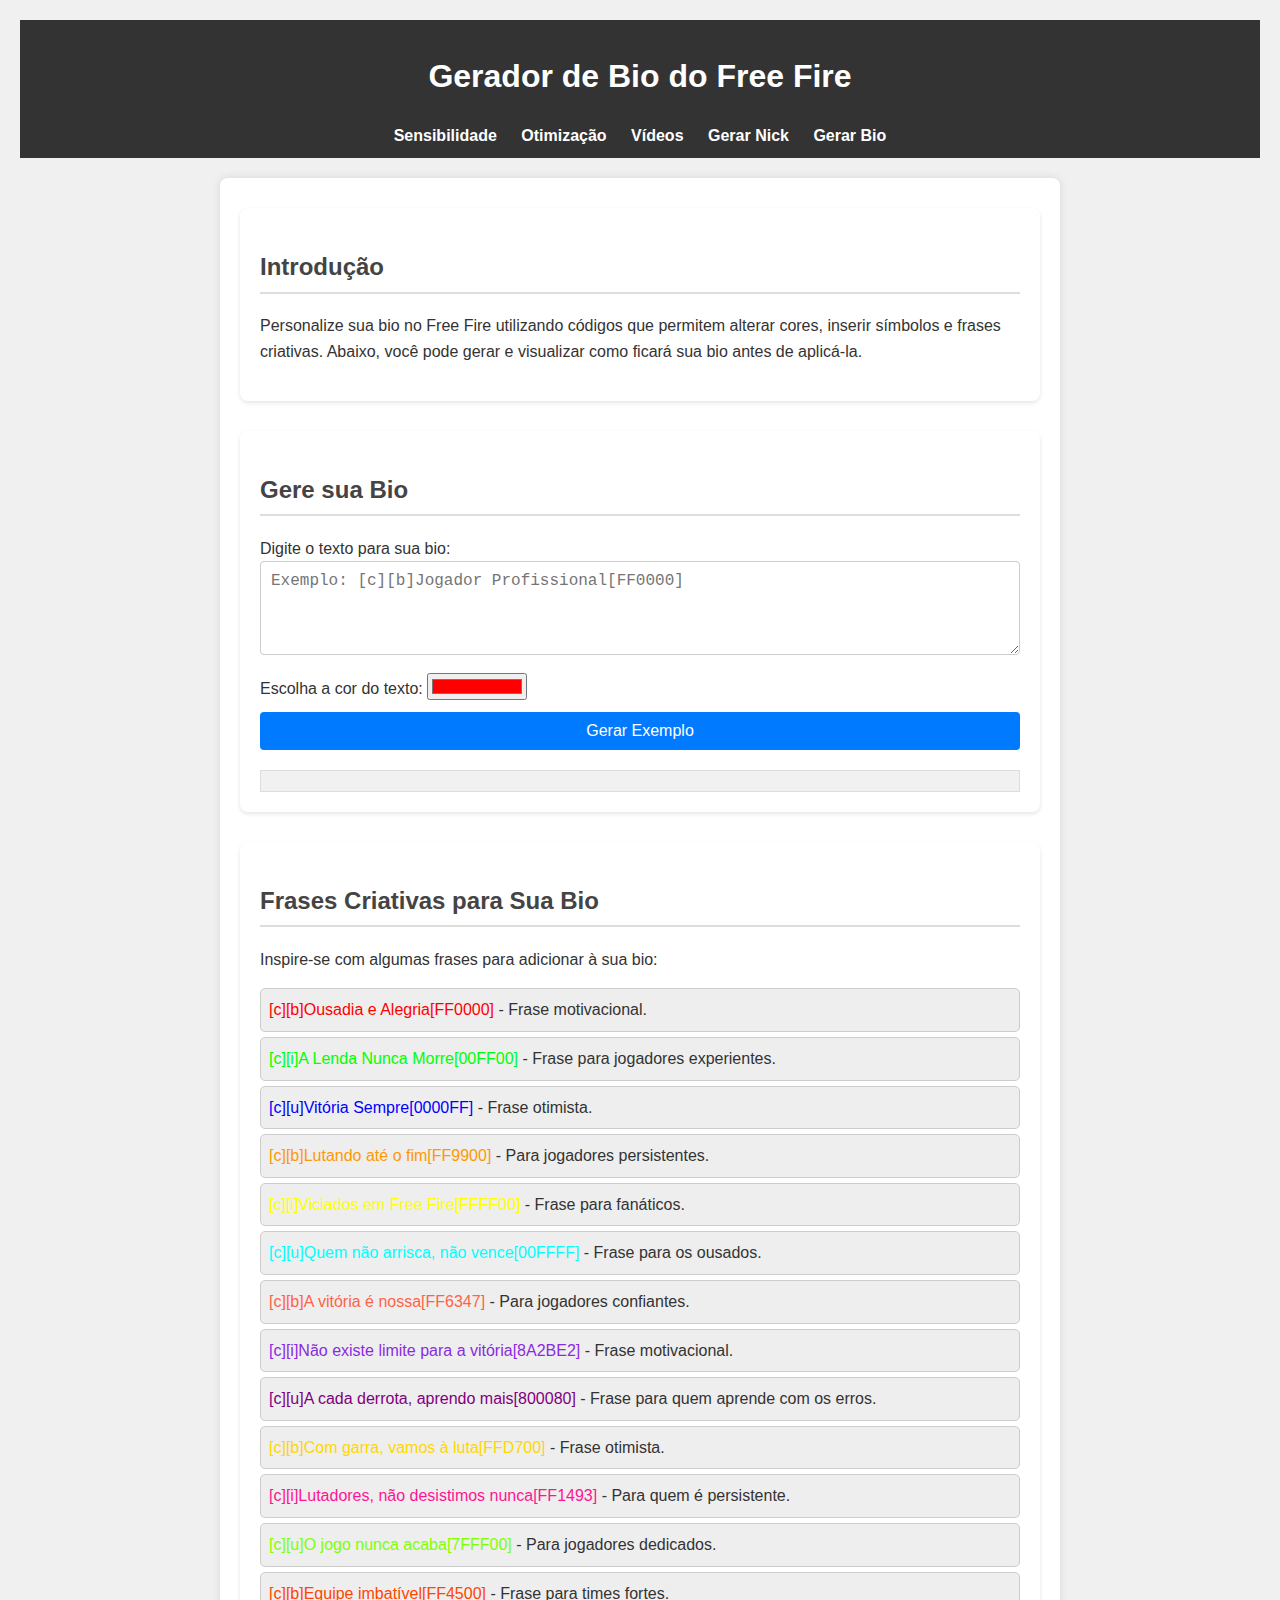
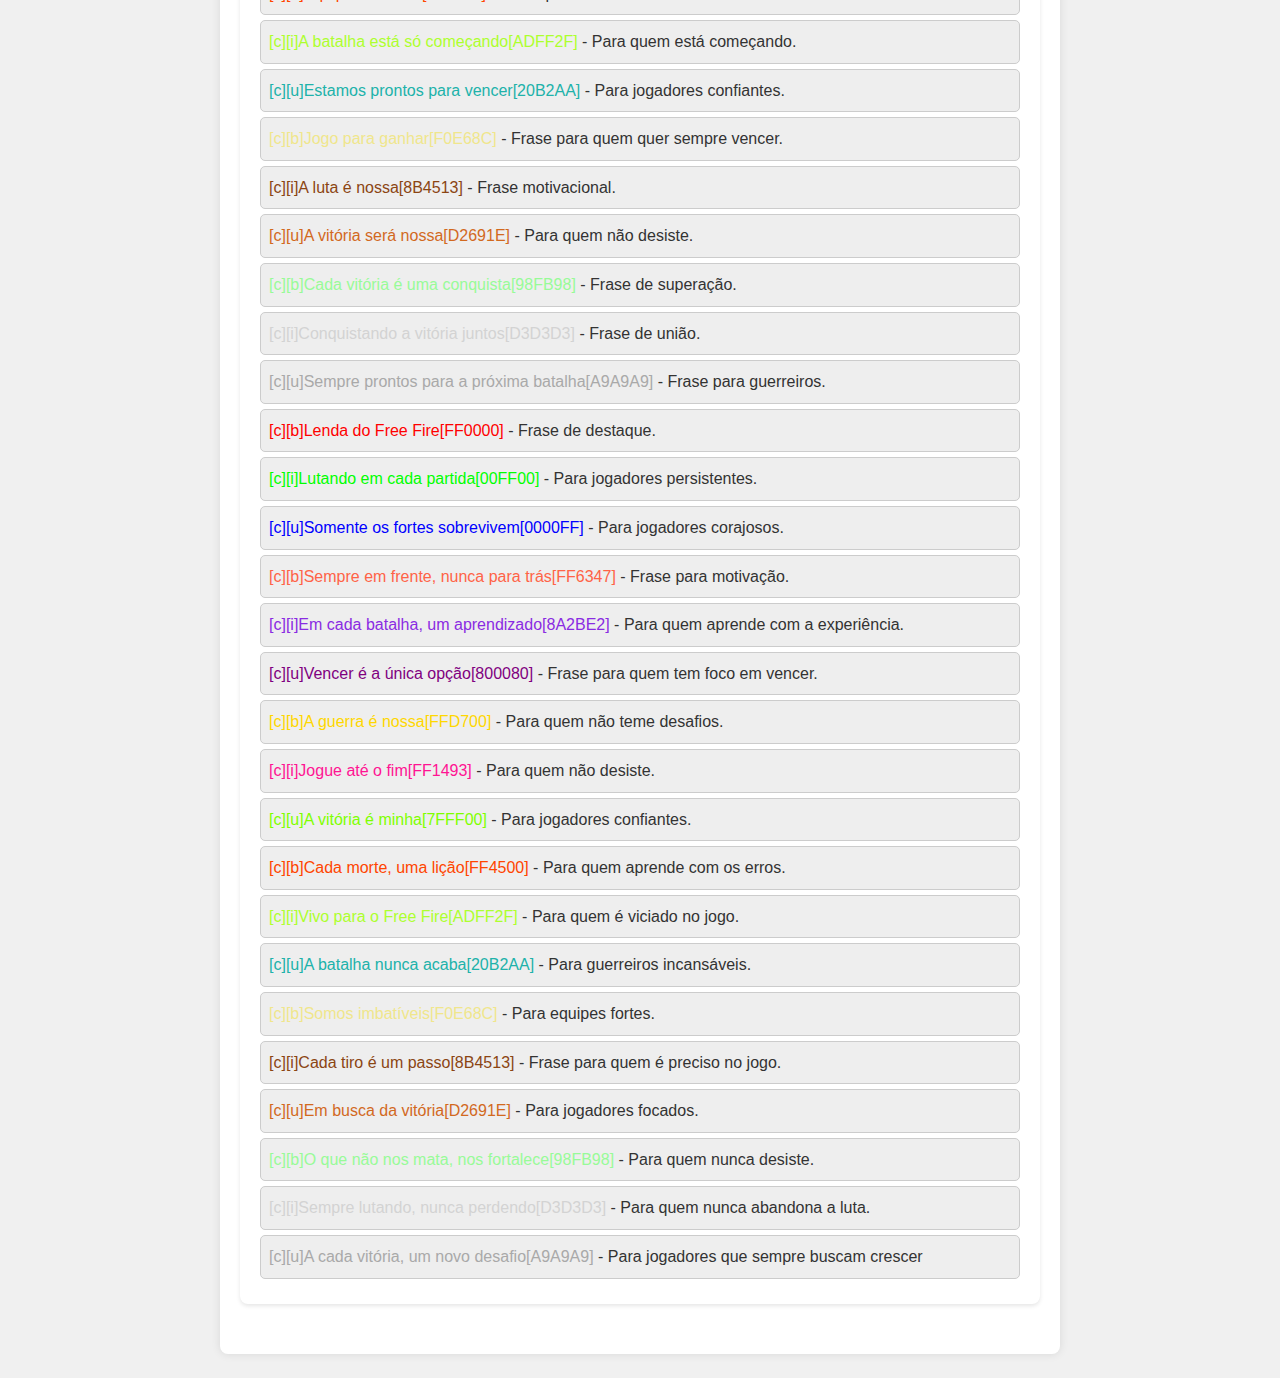
==== gerar-bio.html @ e3623043 "subir" ====
<!DOCTYPE html>
<html lang="pt-BR">
<head>
  <meta charset="UTF-8">
  <meta name="viewport" content="width=device-width, initial-scale=1.0">
  <title>Personalizador de Bio do Free Fire</title>
  <link rel="stylesheet" href="styles.css">
  <style>
    body {
      font-family: Arial, sans-serif;
      background-color: #f0f0f0;
      margin: 0;
      padding: 20px;
    }

    header {
      text-align: center;
      margin-bottom: 20px;
    }

    header h1 {
      font-size: 2em;
    }

    nav a {
      margin: 0 10px;
      text-decoration: none;
      color: #ffffff;
    }

    .container {
      max-width: 800px;
      margin: 0 auto;
      background: #fff;
      padding: 20px;
      border-radius: 8px;
      box-shadow: 0 0 10px rgba(0, 0, 0, 0.1);
    }

    h1 {
      text-align: center;
      margin-bottom: 20px;
    }

    input[type="text"],
    textarea {
      width: calc(100% - 22px);
      padding: 10px;
      margin-bottom: 10px;
      border: 1px solid #ccc;
      border-radius: 4px;
      font-size: 16px;
    }

    button {
      width: 100%;
      padding: 10px;
      background-color: #28a745;
      color: white;
      border: none;
      border-radius: 4px;
      font-size: 16px;
      cursor: pointer;
    }

    button:hover {
      background-color: #218838;
    }

    .nick-list {
      margin-top: 20px;
    }

    table {
      width: 100%;
      border-collapse: collapse;
    }

    th, td {
      border: 1px solid #ddd;
      padding: 8px;
      text-align: center;
    }

    th {
      background-color: #28a745;
      color: white;
    }

    .btn-copy {
      background: #007bff;
      color: #fff;
      border: none;
      padding: 6px 12px;
      cursor: pointer;
      border-radius: 4px;
      font-size: 14px;
    }

    .btn-copy:hover {
      background: #0056b3;
    }

    #descricao {
      text-align: center;
      margin-bottom: 30px;
    }

    .section {
      margin-bottom: 30px;
    }

    .bio-preview {
      margin-top: 20px;
      padding: 10px;
      background-color: #f1f1f1;
      border: 1px solid #ddd;
      text-align: center;
    }

    .color-picker {
      width: 100px;
    }

    .generate-btn {
      margin-top: 10px;
      background-color: #007bff;
    }

    .generate-btn:hover {
      background-color: #0056b3;
    }

    .copy-btn {
      background-color: #28a745;
      color: white;
      border-radius: 4px;
      padding: 6px 12px;
      cursor: pointer;
    }

    .copy-btn:hover {
      background-color: #218838;
    }
  </style>
</head>
<body>

  <header>
    <h1>Gerador de Bio do Free Fire</h1>
    <nav>
      <a href="sensibilidade.html">Sensibilidade</a>
      <a href="otimizacao.html">Otimização</a>
      <a href="videos.html">Vídeos</a>
      <a href="gerar-nick.html">Gerar Nick</a>
      <a href="gerar-bio.html">Gerar Bio</a>
    </nav>        
  </header>

  <div class="container">
    <!-- Seção de Introdução -->
    <section class="section">
      <h2>Introdução</h2>
      <p>Personalize sua bio no Free Fire utilizando códigos que permitem alterar cores, inserir símbolos e frases criativas. Abaixo, você pode gerar e visualizar como ficará sua bio antes de aplicá-la.</p>
    </section>

    <!-- Seção de Geração de Bio -->
    <section class="section">
      <h2>Gere sua Bio</h2>
      <label for="bioInput">Digite o texto para sua bio:</label>
      <textarea id="bioInput" rows="4" cols="50" placeholder="Exemplo: [c][b]Jogador Profissional[FF0000]"></textarea><br>
      <label for="colorPicker">Escolha a cor do texto:</label>
      <input type="color" id="colorPicker" class="color-picker" value="#FF0000">
      <button class="generate-btn" onclick="gerarBio()">Gerar Exemplo</button>
      <div id="bioPreview" class="bio-preview"></div>
      <button class="copy-btn" id="copyBioBtn" style="display:none;" onclick="copiarBio()">Copiar Bio</button>
    </section>

    <!-- Seção de Frases Criativas para Bio -->
    <section class="section">
      <h2>Frases Criativas para Sua Bio</h2>
      <p>Inspire-se com algumas frases para adicionar à sua bio:</p>
      <ul>
        <li><span style="color: #FF0000;">[c][b]Ousadia e Alegria[FF0000]</span> - Frase motivacional.</li>
        <li><span style="color: #00FF00;">[c][i]A Lenda Nunca Morre[00FF00]</span> - Frase para jogadores experientes.</li>
        <li><span style="color: #0000FF;">[c][u]Vitória Sempre[0000FF]</span> - Frase otimista.</li>
        <li><span style="color: #FF9900;">[c][b]Lutando até o fim[FF9900]</span> - Para jogadores persistentes.</li>
        <li><span style="color: #FFFF00;">[c][i]Viciados em Free Fire[FFFF00]</span> - Frase para fanáticos.</li>
        <li><span style="color: #00FFFF;">[c][u]Quem não arrisca, não vence[00FFFF]</span> - Frase para os ousados.</li>
        <li><span style="color: #FF6347;">[c][b]A vitória é nossa[FF6347]</span> - Para jogadores confiantes.</li>
        <li><span style="color: #8A2BE2;">[c][i]Não existe limite para a vitória[8A2BE2]</span> - Frase motivacional.</li>
        <li><span style="color: #800080;">[c][u]A cada derrota, aprendo mais[800080]</span> - Frase para quem aprende com os erros.</li>
        <li><span style="color: #FFD700;">[c][b]Com garra, vamos à luta[FFD700]</span> - Frase otimista.</li>
        <li><span style="color: #FF1493;">[c][i]Lutadores, não desistimos nunca[FF1493]</span> - Para quem é persistente.</li>
        <li><span style="color: #7FFF00;">[c][u]O jogo nunca acaba[7FFF00]</span> - Para jogadores dedicados.</li>
        <li><span style="color: #FF4500;">[c][b]Equipe imbatível[FF4500]</span> - Frase para times fortes.</li>
        <li><span style="color: #ADFF2F;">[c][i]A batalha está só começando[ADFF2F]</span> - Para quem está começando.</li>
        <li><span style="color: #20B2AA;">[c][u]Estamos prontos para vencer[20B2AA]</span> - Para jogadores confiantes.</li>
        <li><span style="color: #F0E68C;">[c][b]Jogo para ganhar[F0E68C]</span> - Frase para quem quer sempre vencer.</li>
        <li><span style="color: #8B4513;">[c][i]A luta é nossa[8B4513]</span> - Frase motivacional.</li>
        <li><span style="color: #D2691E;">[c][u]A vitória será nossa[D2691E]</span> - Para quem não desiste.</li>
        <li><span style="color: #98FB98;">[c][b]Cada vitória é uma conquista[98FB98]</span> - Frase de superação.</li>
        <li><span style="color: #D3D3D3;">[c][i]Conquistando a vitória juntos[D3D3D3]</span> - Frase de união.</li>
        <li><span style="color: #A9A9A9;">[c][u]Sempre prontos para a próxima batalha[A9A9A9]</span> - Frase para guerreiros.</li>
        <li><span style="color: #FF0000;">[c][b]Lenda do Free Fire[FF0000]</span> - Frase de destaque.</li>
        <li><span style="color: #00FF00;">[c][i]Lutando em cada partida[00FF00]</span> - Para jogadores persistentes.</li>
        <li><span style="color: #0000FF;">[c][u]Somente os fortes sobrevivem[0000FF]</span> - Para jogadores corajosos.</li>
        <li><span style="color: #FF6347;">[c][b]Sempre em frente, nunca para trás[FF6347]</span> - Frase para motivação.</li>
        <li><span style="color: #8A2BE2;">[c][i]Em cada batalha, um aprendizado[8A2BE2]</span> - Para quem aprende com a experiência.</li>
        <li><span style="color: #800080;">[c][u]Vencer é a única opção[800080]</span> - Frase para quem tem foco em vencer.</li>
        <li><span style="color: #FFD700;">[c][b]A guerra é nossa[FFD700]</span> - Para quem não teme desafios.</li>
        <li><span style="color: #FF1493;">[c][i]Jogue até o fim[FF1493]</span> - Para quem não desiste.</li>
        <li><span style="color: #7FFF00;">[c][u]A vitória é minha[7FFF00]</span> - Para jogadores confiantes.</li>
        <li><span style="color: #FF4500;">[c][b]Cada morte, uma lição[FF4500]</span> - Para quem aprende com os erros.</li>
        <li><span style="color: #ADFF2F;">[c][i]Vivo para o Free Fire[ADFF2F]</span> - Para quem é viciado no jogo.</li>
        <li><span style="color: #20B2AA;">[c][u]A batalha nunca acaba[20B2AA]</span> - Para guerreiros incansáveis.</li>
        <li><span style="color: #F0E68C;">[c][b]Somos imbatíveis[F0E68C]</span> - Para equipes fortes.</li>
        <li><span style="color: #8B4513;">[c][i]Cada tiro é um passo[8B4513]</span> - Frase para quem é preciso no jogo.</li>
        <li><span style="color: #D2691E;">[c][u]Em busca da vitória[D2691E]</span> - Para jogadores focados.</li>
        <li><span style="color: #98FB98;">[c][b]O que não nos mata, nos fortalece[98FB98]</span> - Para quem nunca desiste.</li>
        <li><span style="color: #D3D3D3;">[c][i]Sempre lutando, nunca perdendo[D3D3D3]</span> - Para quem nunca abandona a luta.</li>
        <li><span style="color: #A9A9A9;">[c][u]A cada vitória, um novo desafio[A9A9A9]</span> - Para jogadores que sempre buscam crescer
      </ul>
    </section>
  </div>

  <script>
    // Função para gerar e exibir a bio personalizada
    function gerarBio() {
      const bioInput = document.getElementById("bioInput").value;
      const colorPicker = document.getElementById("colorPicker").value;
      const bioPreview = document.getElementById("bioPreview");
      bioPreview.textContent = `[c][b]${bioInput}[${colorPicker}]`;
      document.getElementById("copyBioBtn").style.display = "inline-block";
    }

    // Função para copiar a bio gerada
    function copiarBio() {
      const bioPreview = document.getElementById("bioPreview").textContent;
      navigator.clipboard.writeText(bioPreview).then(function() {
        alert("Bio copiada com sucesso!");
      }, function() {
        alert("Falha ao copiar a bio.");
      });
    }

    // Função para copiar um código específico
    function copiarCodigo(codigo) {
      navigator.clipboard.writeText(codigo).then(function() {
        alert("Código copiado com sucesso!");
      }, function() {
        alert("Falha ao copiar o código.");
      });
    }
  </script>

</body>
</html>
---- styles.css ----
/* Estilo geral */
/* Estilo geral */
body {
    font-family: Arial, sans-serif;
    line-height: 1.6;
    margin: 0;
    padding: 0;
    background-color: #f9f9f9;
    color: #333;
    background-image: url('https://i0.wp.com/www.salvandonerd.blog.br/wp-content/uploads/2022/06/Freefa.jpg?fit=1920%2C1080&ssl=1');  /* Substitua 'images/fundo.jpg' pelo caminho correto da sua imagem */
    background-size: cover;  /* Faz a imagem cobrir toda a tela */
    background-position: center;  /* Centraliza a imagem */
    background-repeat: no-repeat;  /* Impede que a imagem se repita */
}

/* Cabeçalho e navegação */
header {
    background: #333;
    color: #fff;
    padding: 10px 20px;
    text-align: center;
    position: sticky;
    top: 0;
    z-index: 1000;
}

nav a {
    color: #fff;
    margin: 0 15px;
    text-decoration: none;
    font-weight: bold;
}

nav a:hover {
    text-decoration: underline;
}

/* Estilo das seções */
section {
    padding: 20px;
    margin: 10px auto;
    max-width: 1200px;
    background: #fff;
    border-radius: 8px;
    box-shadow: 0 2px 4px rgba(0, 0, 0, 0.1);
}

h2, h3 {
    color: #444;
    border-bottom: 2px solid #ddd;
    padding-bottom: 5px;
}

h3 {
    margin-top: 20px;
}

/* Categorias de conteúdo */
.categoria {
    margin: 20px 0;
    padding: 15px;
    border: 1px solid #ddd;
    border-radius: 8px;
    background-color: #f4f4f4;
}

.categoria h3 {
    margin-bottom: 10px;
    color: #555;
}

/* Lista de configurações */
ul {
    list-style: none;
    padding: 0;
    margin: 0;
}

ul li {
    padding: 8px;
    margin-bottom: 5px;
    background: #eee;
    border-radius: 5px;
    border: 1px solid #ccc;
}

ul li:hover {
    background: #ddd;
}

/* Estilo dos vídeos */
.video-player {
    display: flex;
    flex-wrap: wrap;
    gap: 20px;
    margin-top: 10px;
}

.video-player iframe {
    flex: 1 1 300px;
    max-width: 560px;
    border: 1px solid #ddd;
    border-radius: 8px;
    box-shadow: 0 2px 4px rgba(0, 0, 0, 0.1);
}

/* Rodapé */
footer {
    background: #333;
    color: #fff;
    text-align: center;
    padding: 10px 0;
    margin-top: 20px;
    font-size: 0.9em;
}

footer p {
    margin: 0;
}
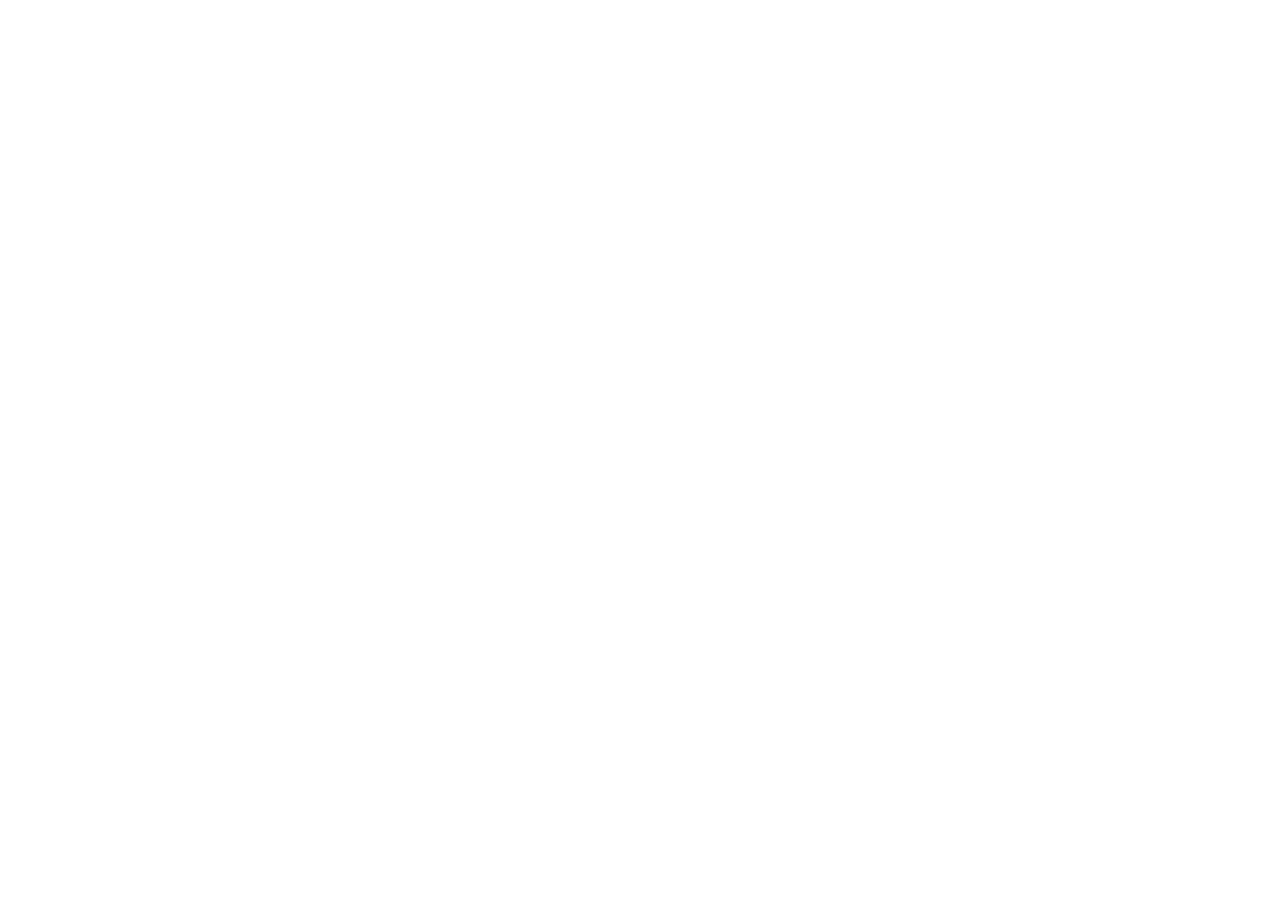
==== commit 87f09e96: "Update gerar-bio.html" ====
--- a/gerar-bio.html
+++ b/gerar-bio.html
@@ -253,6 +253,6 @@
       });
     }
   </script>
-
+  <script src="script.js"></script>
 </body>
 </html>
--- a/styles.css
+++ b/styles.css
@@ -1,4 +1,3 @@
-/* Estilo geral */
 /* Estilo geral */
 body {
     font-family: Arial, sans-serif;
@@ -7,10 +6,12 @@
     padding: 0;
     background-color: #f9f9f9;
     color: #333;
-    background-image: url('https://i0.wp.com/www.salvandonerd.blog.br/wp-content/uploads/2022/06/Freefa.jpg?fit=1920%2C1080&ssl=1');  /* Substitua 'images/fundo.jpg' pelo caminho correto da sua imagem */
-    background-size: cover;  /* Faz a imagem cobrir toda a tela */
-    background-position: center;  /* Centraliza a imagem */
-    background-repeat: no-repeat;  /* Impede que a imagem se repita */
+    background-image: url('https://i0.wp.com/www.salvandonerd.blog.br/wp-content/uploads/2022/06/Freefa.jpg?fit=1920%2C1080&ssl=1');
+    background-size: cover;
+    background-position: center;
+    background-repeat: no-repeat;
+    height: 100%; /* Garante que o body ocupe 100% da altura da tela */
+    overflow-x: hidden; /* Evita a rolagem horizontal */
 }
 
 /* Cabeçalho e navegação */
@@ -43,8 +44,10 @@
     background: #fff;
     border-radius: 8px;
     box-shadow: 0 2px 4px rgba(0, 0, 0, 0.1);
-}
-
+    margin-bottom: 30px; /* Garantir que haja espaço para rolagem */
+}
+
+/* Títulos */
 h2, h3 {
     color: #444;
     border-bottom: 2px solid #ddd;
@@ -82,6 +85,7 @@
     background: #eee;
     border-radius: 5px;
     border: 1px solid #ccc;
+    transition: background 0.3s ease;
 }
 
 ul li:hover {
@@ -102,6 +106,11 @@
     border: 1px solid #ddd;
     border-radius: 8px;
     box-shadow: 0 2px 4px rgba(0, 0, 0, 0.1);
+    transition: transform 0.3s ease;
+}
+
+.video-player iframe:hover {
+    transform: scale(1.05);
 }
 
 /* Rodapé */
@@ -117,3 +126,88 @@
 footer p {
     margin: 0;
 }
+
+/* Estilo do painel de login e descrição lado a lado */
+.container-wrapper {
+    display: flex;
+    justify-content: space-between; /* Garante que os dois painéis fiquem lado a lado */
+    margin-top: 50px; /* Adiciona uma margem superior para não colidir com o topo */
+    padding: 0 20px;
+}
+
+/* Painel de Login */
+.container {
+    background: rgba(255, 255, 255, 0.9);
+    padding: 20px;
+    border-radius: 10px;
+    box-shadow: 0 0 15px rgba(0, 0, 0, 0.3);
+    text-align: center;
+    width: 100%;
+    max-width: 450px;
+    display: flex;
+    flex-direction: column;
+    align-items: center;
+}
+
+/* Painel de Descrição */
+.description-panel {
+    background: rgba(255, 255, 255, 0.9);
+    padding: 20px;
+    border-radius: 10px;
+    box-shadow: 0 0 15px rgba(0, 0, 0, 0.3);
+    text-align: center;
+    width: 100%;
+    max-width: 500px;
+    margin-left: 20px; /* Espaçamento entre os painéis */
+}
+
+/* Reduzir os painéis em telas menores */
+@media (max-width: 768px) {
+    .container-wrapper {
+        flex-direction: column; /* Os painéis vão empilhar em telas menores */
+        align-items: center;
+    }
+
+    .container, .description-panel {
+        width: 80%; /* Ambos os painéis terão 80% da largura da tela */
+        max-width: none;
+        margin-bottom: 20px; /* Espaçamento entre os painéis */
+    }
+}
+
+/* Inputs de login */
+input[type="text"], input[type="password"] {
+    width: 100%;
+    padding: 12px;
+    margin: 10px 0;
+    border: 1px solid #ccc;
+    border-radius: 5px;
+}
+
+/* Botões */
+button {
+    padding: 15px;
+    background-color: #FF5A00;
+    color: white;
+    border: none;
+    border-radius: 5px;
+    cursor: pointer;
+    width: 100%;
+    margin-top: 10px;
+}
+
+button:hover {
+    background-color: #D94500;
+}
+
+/* Ajustes para dispositivos móveis */
+@media (max-width: 480px) {
+    .container {
+        width: 95%; /* Ajuste para telas ainda menores */
+    }
+
+    input[type="text"], input[type="password"], button {
+        padding: 10px;
+        font-size: 14px; /* Ajustar tamanho da fonte */
+    }
+}
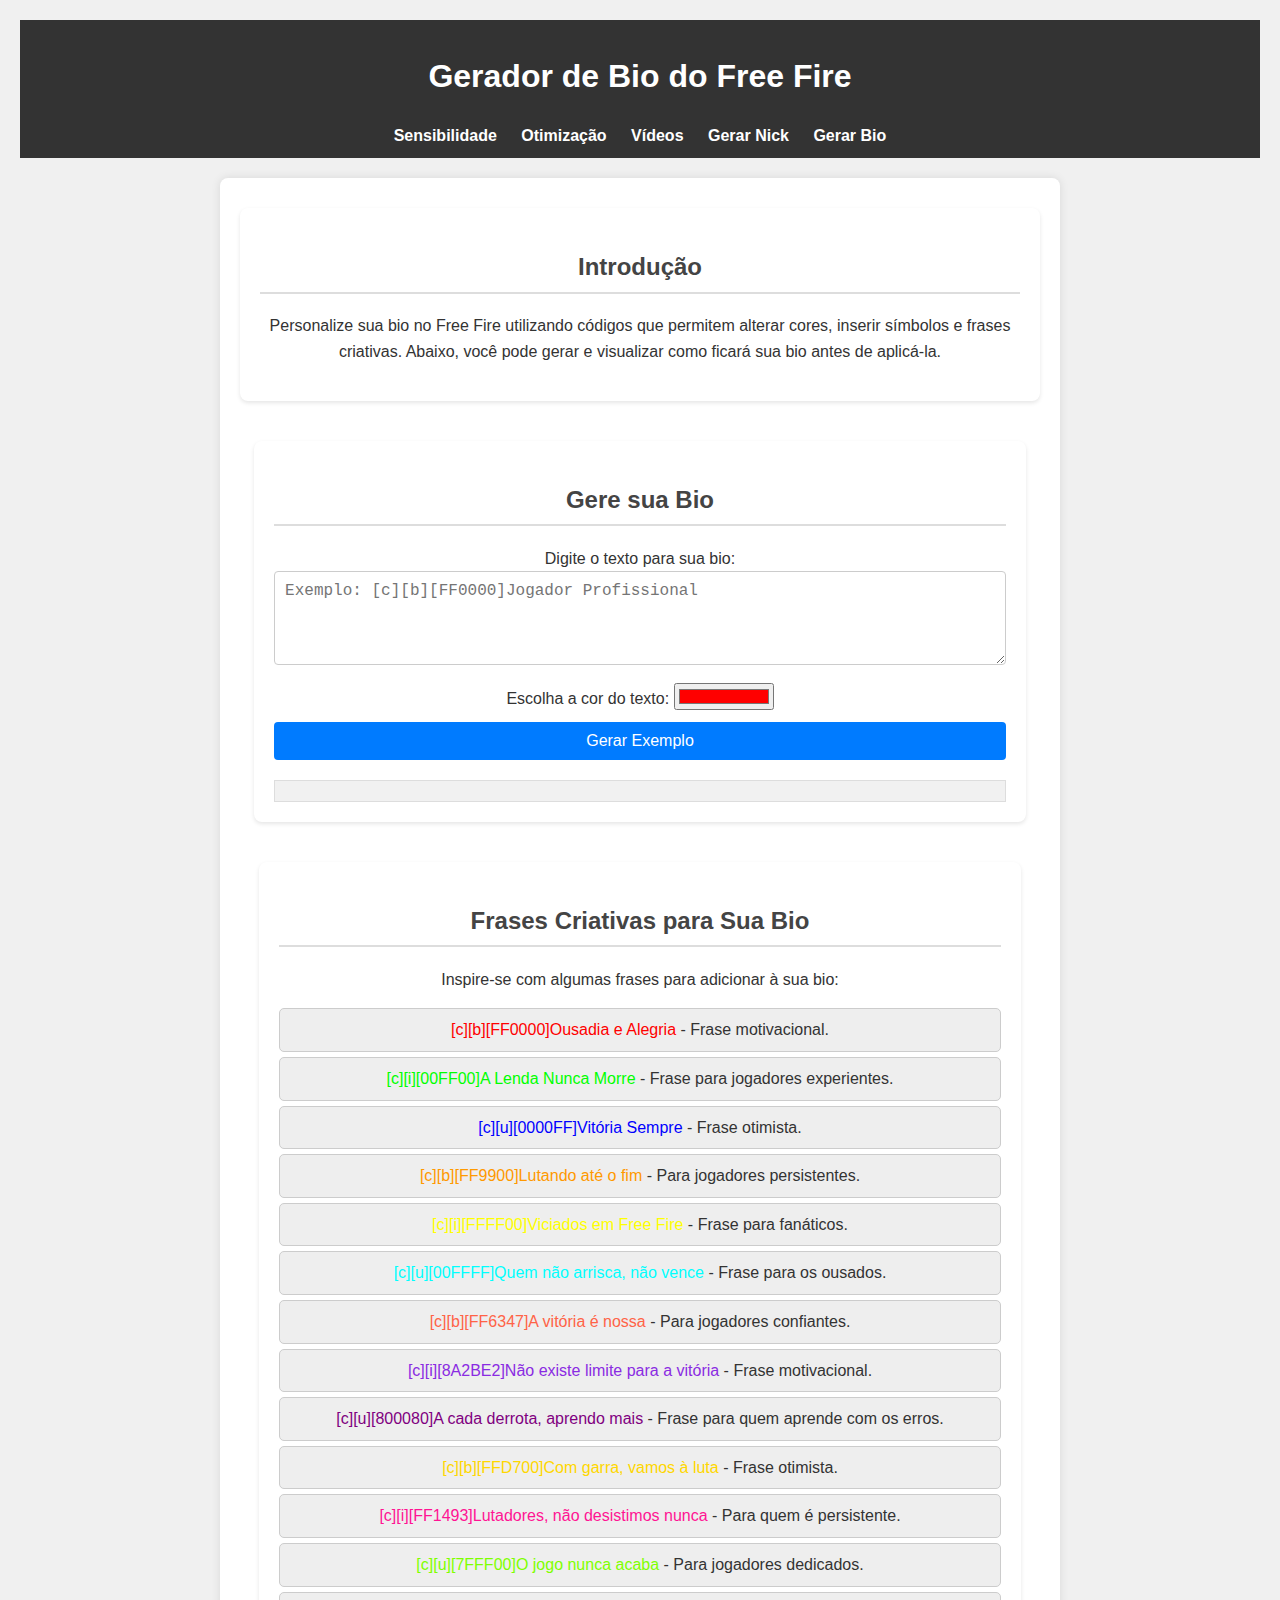
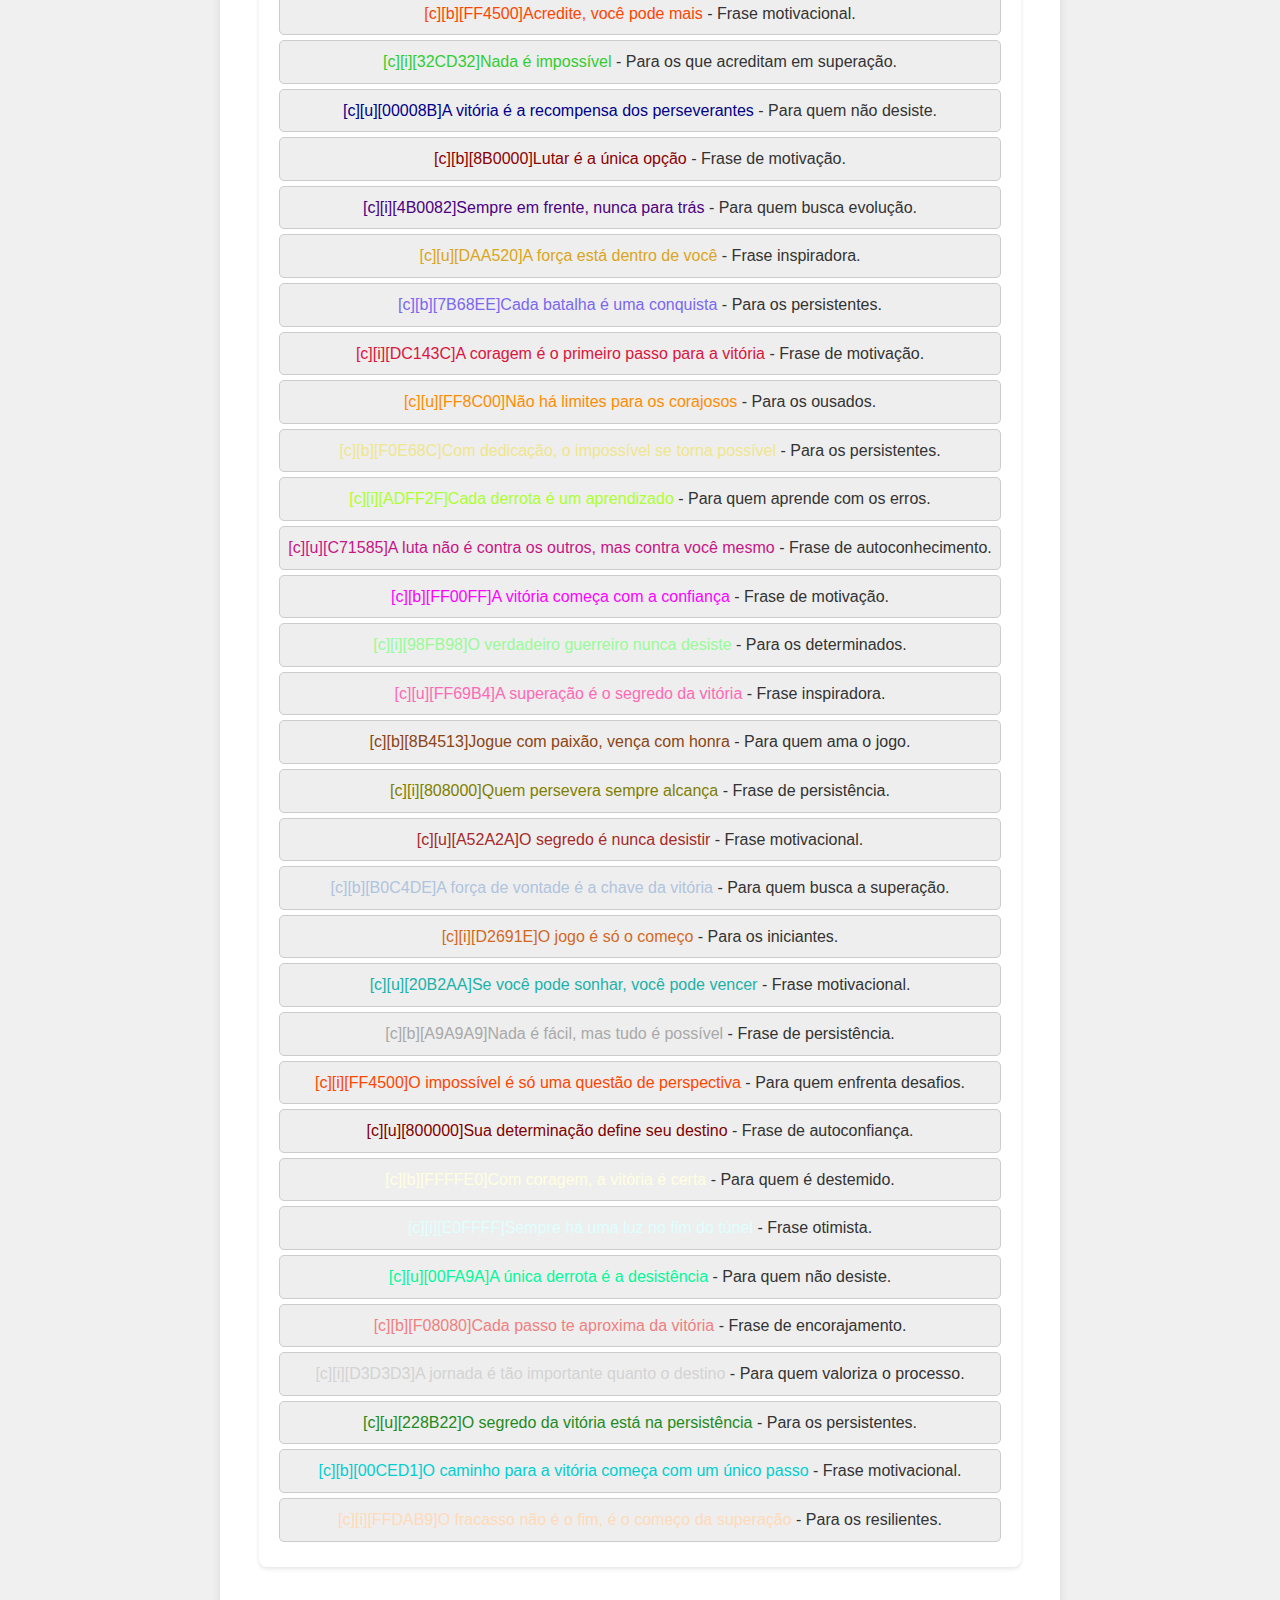
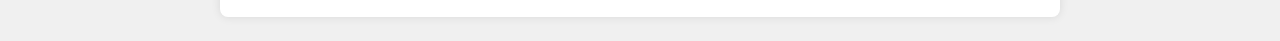
==== commit 9c6e52f5: "Update gerar-bio.html" ====
--- a/gerar-bio.html
+++ b/gerar-bio.html
@@ -168,7 +168,7 @@
     <section class="section">
       <h2>Gere sua Bio</h2>
       <label for="bioInput">Digite o texto para sua bio:</label>
-      <textarea id="bioInput" rows="4" cols="50" placeholder="Exemplo: [c][b]Jogador Profissional[FF0000]"></textarea><br>
+      <textarea id="bioInput" rows="4" cols="50" placeholder="Exemplo: [c][b][FF0000]Jogador Profissional"></textarea><br>
       <label for="colorPicker">Escolha a cor do texto:</label>
       <input type="color" id="colorPicker" class="color-picker" value="#FF0000">
       <button class="generate-btn" onclick="gerarBio()">Gerar Exemplo</button>
@@ -181,46 +181,53 @@
       <h2>Frases Criativas para Sua Bio</h2>
       <p>Inspire-se com algumas frases para adicionar à sua bio:</p>
       <ul>
-        <li><span style="color: #FF0000;">[c][b]Ousadia e Alegria[FF0000]</span> - Frase motivacional.</li>
-        <li><span style="color: #00FF00;">[c][i]A Lenda Nunca Morre[00FF00]</span> - Frase para jogadores experientes.</li>
-        <li><span style="color: #0000FF;">[c][u]Vitória Sempre[0000FF]</span> - Frase otimista.</li>
-        <li><span style="color: #FF9900;">[c][b]Lutando até o fim[FF9900]</span> - Para jogadores persistentes.</li>
-        <li><span style="color: #FFFF00;">[c][i]Viciados em Free Fire[FFFF00]</span> - Frase para fanáticos.</li>
-        <li><span style="color: #00FFFF;">[c][u]Quem não arrisca, não vence[00FFFF]</span> - Frase para os ousados.</li>
-        <li><span style="color: #FF6347;">[c][b]A vitória é nossa[FF6347]</span> - Para jogadores confiantes.</li>
-        <li><span style="color: #8A2BE2;">[c][i]Não existe limite para a vitória[8A2BE2]</span> - Frase motivacional.</li>
-        <li><span style="color: #800080;">[c][u]A cada derrota, aprendo mais[800080]</span> - Frase para quem aprende com os erros.</li>
-        <li><span style="color: #FFD700;">[c][b]Com garra, vamos à luta[FFD700]</span> - Frase otimista.</li>
-        <li><span style="color: #FF1493;">[c][i]Lutadores, não desistimos nunca[FF1493]</span> - Para quem é persistente.</li>
-        <li><span style="color: #7FFF00;">[c][u]O jogo nunca acaba[7FFF00]</span> - Para jogadores dedicados.</li>
-        <li><span style="color: #FF4500;">[c][b]Equipe imbatível[FF4500]</span> - Frase para times fortes.</li>
-        <li><span style="color: #ADFF2F;">[c][i]A batalha está só começando[ADFF2F]</span> - Para quem está começando.</li>
-        <li><span style="color: #20B2AA;">[c][u]Estamos prontos para vencer[20B2AA]</span> - Para jogadores confiantes.</li>
-        <li><span style="color: #F0E68C;">[c][b]Jogo para ganhar[F0E68C]</span> - Frase para quem quer sempre vencer.</li>
-        <li><span style="color: #8B4513;">[c][i]A luta é nossa[8B4513]</span> - Frase motivacional.</li>
-        <li><span style="color: #D2691E;">[c][u]A vitória será nossa[D2691E]</span> - Para quem não desiste.</li>
-        <li><span style="color: #98FB98;">[c][b]Cada vitória é uma conquista[98FB98]</span> - Frase de superação.</li>
-        <li><span style="color: #D3D3D3;">[c][i]Conquistando a vitória juntos[D3D3D3]</span> - Frase de união.</li>
-        <li><span style="color: #A9A9A9;">[c][u]Sempre prontos para a próxima batalha[A9A9A9]</span> - Frase para guerreiros.</li>
-        <li><span style="color: #FF0000;">[c][b]Lenda do Free Fire[FF0000]</span> - Frase de destaque.</li>
-        <li><span style="color: #00FF00;">[c][i]Lutando em cada partida[00FF00]</span> - Para jogadores persistentes.</li>
-        <li><span style="color: #0000FF;">[c][u]Somente os fortes sobrevivem[0000FF]</span> - Para jogadores corajosos.</li>
-        <li><span style="color: #FF6347;">[c][b]Sempre em frente, nunca para trás[FF6347]</span> - Frase para motivação.</li>
-        <li><span style="color: #8A2BE2;">[c][i]Em cada batalha, um aprendizado[8A2BE2]</span> - Para quem aprende com a experiência.</li>
-        <li><span style="color: #800080;">[c][u]Vencer é a única opção[800080]</span> - Frase para quem tem foco em vencer.</li>
-        <li><span style="color: #FFD700;">[c][b]A guerra é nossa[FFD700]</span> - Para quem não teme desafios.</li>
-        <li><span style="color: #FF1493;">[c][i]Jogue até o fim[FF1493]</span> - Para quem não desiste.</li>
-        <li><span style="color: #7FFF00;">[c][u]A vitória é minha[7FFF00]</span> - Para jogadores confiantes.</li>
-        <li><span style="color: #FF4500;">[c][b]Cada morte, uma lição[FF4500]</span> - Para quem aprende com os erros.</li>
-        <li><span style="color: #ADFF2F;">[c][i]Vivo para o Free Fire[ADFF2F]</span> - Para quem é viciado no jogo.</li>
-        <li><span style="color: #20B2AA;">[c][u]A batalha nunca acaba[20B2AA]</span> - Para guerreiros incansáveis.</li>
-        <li><span style="color: #F0E68C;">[c][b]Somos imbatíveis[F0E68C]</span> - Para equipes fortes.</li>
-        <li><span style="color: #8B4513;">[c][i]Cada tiro é um passo[8B4513]</span> - Frase para quem é preciso no jogo.</li>
-        <li><span style="color: #D2691E;">[c][u]Em busca da vitória[D2691E]</span> - Para jogadores focados.</li>
-        <li><span style="color: #98FB98;">[c][b]O que não nos mata, nos fortalece[98FB98]</span> - Para quem nunca desiste.</li>
-        <li><span style="color: #D3D3D3;">[c][i]Sempre lutando, nunca perdendo[D3D3D3]</span> - Para quem nunca abandona a luta.</li>
-        <li><span style="color: #A9A9A9;">[c][u]A cada vitória, um novo desafio[A9A9A9]</span> - Para jogadores que sempre buscam crescer
+        <li><span style="color: #FF0000;">[c][b][FF0000]Ousadia e Alegria</span> - Frase motivacional.</li>
+        <li><span style="color: #00FF00;">[c][i][00FF00]A Lenda Nunca Morre</span> - Frase para jogadores experientes.</li>
+        <li><span style="color: #0000FF;">[c][u][0000FF]Vitória Sempre</span> - Frase otimista.</li>
+        <li><span style="color: #FF9900;">[c][b][FF9900]Lutando até o fim</span> - Para jogadores persistentes.</li>
+        <li><span style="color: #FFFF00;">[c][i][FFFF00]Viciados em Free Fire</span> - Frase para fanáticos.</li>
+        <li><span style="color: #00FFFF;">[c][u][00FFFF]Quem não arrisca, não vence</span> - Frase para os ousados.</li>
+        <li><span style="color: #FF6347;">[c][b][FF6347]A vitória é nossa</span> - Para jogadores confiantes.</li>
+        <li><span style="color: #8A2BE2;">[c][i][8A2BE2]Não existe limite para a vitória</span> - Frase motivacional.</li>
+        <li><span style="color: #800080;">[c][u][800080]A cada derrota, aprendo mais</span> - Frase para quem aprende com os erros.</li>
+        <li><span style="color: #FFD700;">[c][b][FFD700]Com garra, vamos à luta</span> - Frase otimista.</li>
+        <li><span style="color: #FF1493;">[c][i][FF1493]Lutadores, não desistimos nunca</span> - Para quem é persistente.</li>
+        <li><span style="color: #7FFF00;">[c][u][7FFF00]O jogo nunca acaba</span> - Para jogadores dedicados.</li>
+        <li><span style="color: #FF4500;">[c][b][FF4500]Acredite, você pode mais</span> - Frase motivacional.</li>
+        <li><span style="color: #32CD32;">[c][i][32CD32]Nada é impossível</span> - Para os que acreditam em superação.</li>
+        <li><span style="color: #00008B;">[c][u][00008B]A vitória é a recompensa dos perseverantes</span> - Para quem não desiste.</li>
+        <li><span style="color: #8B0000;">[c][b][8B0000]Lutar é a única opção</span> - Frase de motivação.</li>
+        <li><span style="color: #4B0082;">[c][i][4B0082]Sempre em frente, nunca para trás</span> - Para quem busca evolução.</li>
+        <li><span style="color: #DAA520;">[c][u][DAA520]A força está dentro de você</span> - Frase inspiradora.</li>
+        <li><span style="color: #7B68EE;">[c][b][7B68EE]Cada batalha é uma conquista</span> - Para os persistentes.</li>
+        <li><span style="color: #DC143C;">[c][i][DC143C]A coragem é o primeiro passo para a vitória</span> - Frase de motivação.</li>
+        <li><span style="color: #FF8C00;">[c][u][FF8C00]Não há limites para os corajosos</span> - Para os ousados.</li>
+        <li><span style="color: #F0E68C;">[c][b][F0E68C]Com dedicação, o impossível se torna possível</span> - Para os persistentes.</li>
+        <li><span style="color: #ADFF2F;">[c][i][ADFF2F]Cada derrota é um aprendizado</span> - Para quem aprende com os erros.</li>
+        <li><span style="color: #C71585;">[c][u][C71585]A luta não é contra os outros, mas contra você mesmo</span> - Frase de autoconhecimento.</li>
+        <li><span style="color: #FF00FF;">[c][b][FF00FF]A vitória começa com a confiança</span> - Frase de motivação.</li>
+        <li><span style="color: #98FB98;">[c][i][98FB98]O verdadeiro guerreiro nunca desiste</span> - Para os determinados.</li>
+        <li><span style="color: #FF69B4;">[c][u][FF69B4]A superação é o segredo da vitória</span> - Frase inspiradora.</li>
+        <li><span style="color: #8B4513;">[c][b][8B4513]Jogue com paixão, vença com honra</span> - Para quem ama o jogo.</li>
+        <li><span style="color: #808000;">[c][i][808000]Quem persevera sempre alcança</span> - Frase de persistência.</li>
+        <li><span style="color: #A52A2A;">[c][u][A52A2A]O segredo é nunca desistir</span> - Frase motivacional.</li>
+        <li><span style="color: #B0C4DE;">[c][b][B0C4DE]A força de vontade é a chave da vitória</span> - Para quem busca a superação.</li>
+        <li><span style="color: #D2691E;">[c][i][D2691E]O jogo é só o começo</span> - Para os iniciantes.</li>
+        <li><span style="color: #20B2AA;">[c][u][20B2AA]Se você pode sonhar, você pode vencer</span> - Frase motivacional.</li>
+        <li><span style="color: #A9A9A9;">[c][b][A9A9A9]Nada é fácil, mas tudo é possível</span> - Frase de persistência.</li>
+        <li><span style="color: #FF4500;">[c][i][FF4500]O impossível é só uma questão de perspectiva</span> - Para quem enfrenta desafios.</li>
+        <li><span style="color: #800000;">[c][u][800000]Sua determinação define seu destino</span> - Frase de autoconfiança.</li>
+        <li><span style="color: #FFFFE0;">[c][b][FFFFE0]Com coragem, a vitória é certa</span> - Para quem é destemido.</li>
+        <li><span style="color: #E0FFFF;">[c][i][E0FFFF]Sempre há uma luz no fim do túnel</span> - Frase otimista.</li>
+        <li><span style="color: #00FA9A;">[c][u][00FA9A]A única derrota é a desistência</span> - Para quem não desiste.</li>
+        <li><span style="color: #F08080;">[c][b][F08080]Cada passo te aproxima da vitória</span> - Frase de encorajamento.</li>
+        <li><span style="color: #D3D3D3;">[c][i][D3D3D3]A jornada é tão importante quanto o destino</span> - Para quem valoriza o processo.</li>
+        <li><span style="color: #228B22;">[c][u][228B22]O segredo da vitória está na persistência</span> - Para os persistentes.</li>
+        <li><span style="color: #00CED1;">[c][b][00CED1]O caminho para a vitória começa com um único passo</span> - Frase motivacional.</li>
+        <li><span style="color: #FFDAB9;">[c][i][FFDAB9]O fracasso não é o fim, é o começo da superação</span> - Para os resilientes.</li>
+        <!-- Mais frases podem ser adicionadas aqui -->
       </ul>
+      
     </section>
   </div>
 
@@ -229,8 +236,10 @@
     function gerarBio() {
       const bioInput = document.getElementById("bioInput").value;
       const colorPicker = document.getElementById("colorPicker").value;
+      // Remove o "#" da cor
+      const colorCode = colorPicker.substring(1);
       const bioPreview = document.getElementById("bioPreview");
-      bioPreview.textContent = `[c][b]${bioInput}[${colorPicker}]`;
+      bioPreview.innerHTML = `[c][b][${colorCode}]${bioInput}`;
       document.getElementById("copyBioBtn").style.display = "inline-block";
     }
 
